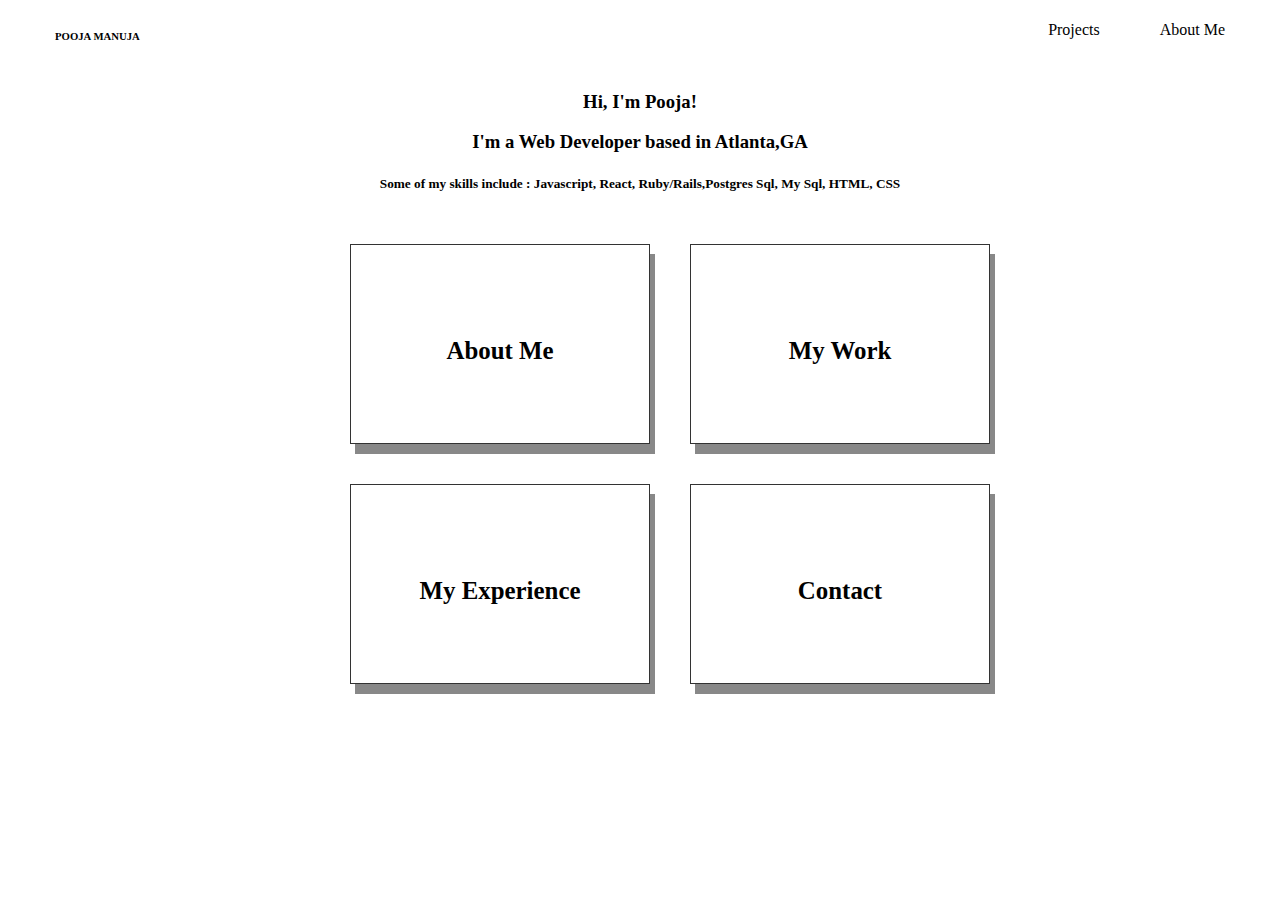
==== portfolio/index.html @ be52564f "added main section skeleton" ====
<!DOCTYPE html>
<html lang="en" dir="ltr">
  <head>
    <meta charset="utf-8">
    <script
      src="https://code.jquery.com/jquery-3.4.0.min.js"
      integrity="sha256-BJeo0qm959uMBGb65z40ejJYGSgR7REI4+CW1fNKwOg="
      crossorigin="anonymous">
    </script>
    <script src="js/app.js" charset="utf-8"></script>
    <link rel="stylesheet" href="css/style.css">
    <title>My Portfolio</title>
  </head>
  <body>
    <header>
      <!-- Header section -->
      <div class="header-container">
        <div class="header">
          <div class="header-name">
            <h6 class="name" >POOJA MANUJA</h6>
          </div>
          <div class="header-menu">
            <ul class="header-ul">
              <li><a href="#">Projects</a></li>
              <li><a href="#">About Me</a></li>
              <!-- <li><a href="#">Contact</a></li> -->
            </ul>
          </div>
        </div>
        <div class="header-bio">
          <p><h3>Hi, I'm Pooja!</h3></p>
          <p><h3>I'm a Web Developer based in Atlanta,GA</h3></p>
          <p><h5>Some of my skills include : Javascript, React, Ruby/Rails,Postgres Sql, My Sql, HTML, CSS</h5></p>
        </div>

      </div>
    </header>
    <main>
      <div class="main-grid">
        <div class="grid-container">
          <div class="grid-item">
            <h5>About Me</h5>
          </div>
          <div class="grid-item">
            <h5>My Work</h5>
          </div>
          <div class="grid-item">
            <h5>My Experience</h5>
          </div>
          <div class="grid-item">
            <h5>Contact</h5>
          </div>
        </div>
      </div>


    </main>

  <footer></footer>
  </body>
</html>
---- portfolio/css/style.css ----
body{
  padding: 0;
  margin: 0;
}

html{
  padding: 0;
  margin: 0;
}

/* Header */
.header{
  display: flex;
  justify-content: space-between;
}

.header-menu a{
  display: inline;
  justify-content:space-between;
  text-decoration: none;
  color: black;
}

.header-menu li {
  list-style: none;
}

.header-ul{
  display: flex;
  justify-content: space-between;
}

li{

  margin-right:50px;
  padding: 5px;
}

.name{
  padding: 5px;
  margin-left: 50px;
}

.header-bio{
  text-align: center;
}

/* Main */

.grid-container {
  display: grid;
  grid-template-columns: auto auto;
  padding: 10px;
  margin-left:25%;
  width:600px;
}
.grid-item {
  background-color: rgba(255, 255, 255, 0.8);
  border: 1px solid rgba(0, 0, 0, 0.8);
  padding: 20px;
  font-size: 30px;
  text-align: center;
  line-height: 90px;
  height:200px;
  width: 300px;
  margin: 20px;
  box-sizing:border-box;
  box-shadow: 5px 10px #888888;

}

.main-grid{
  display: flex;
  align-items: center;
}
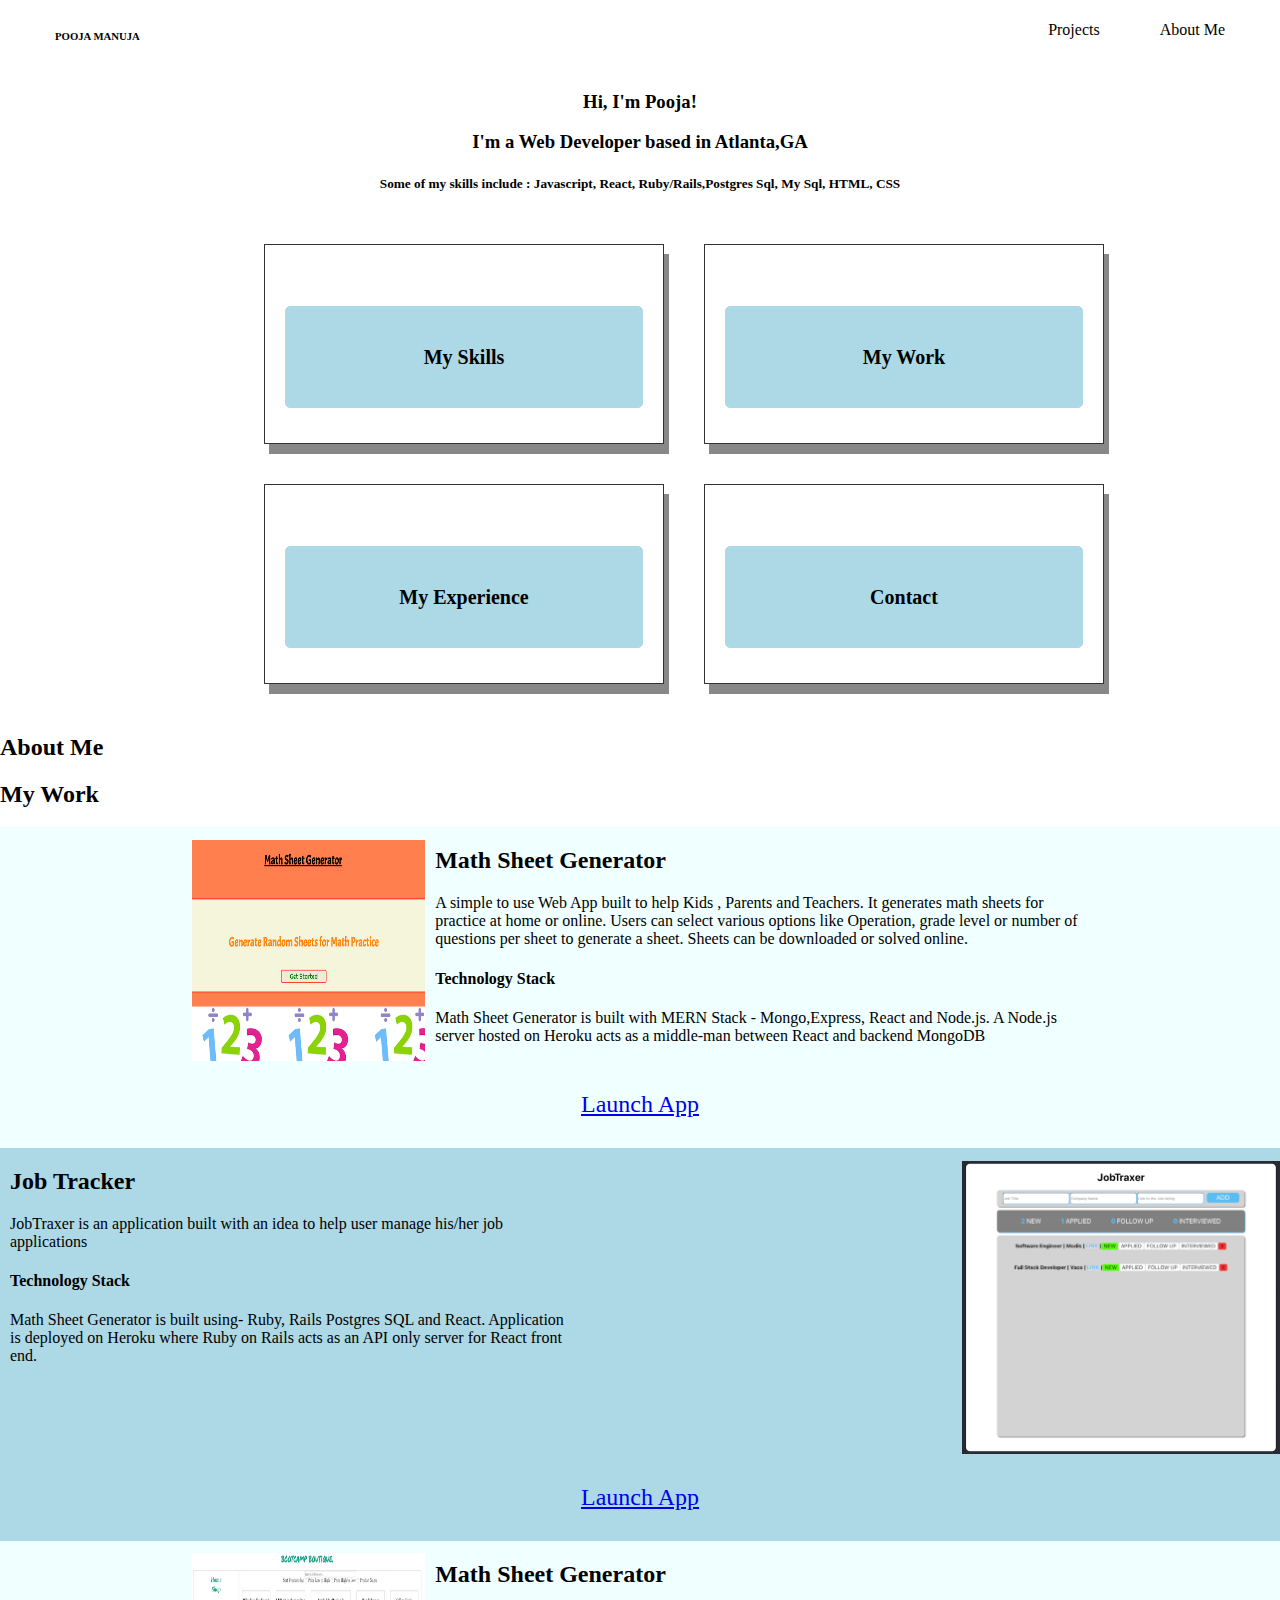
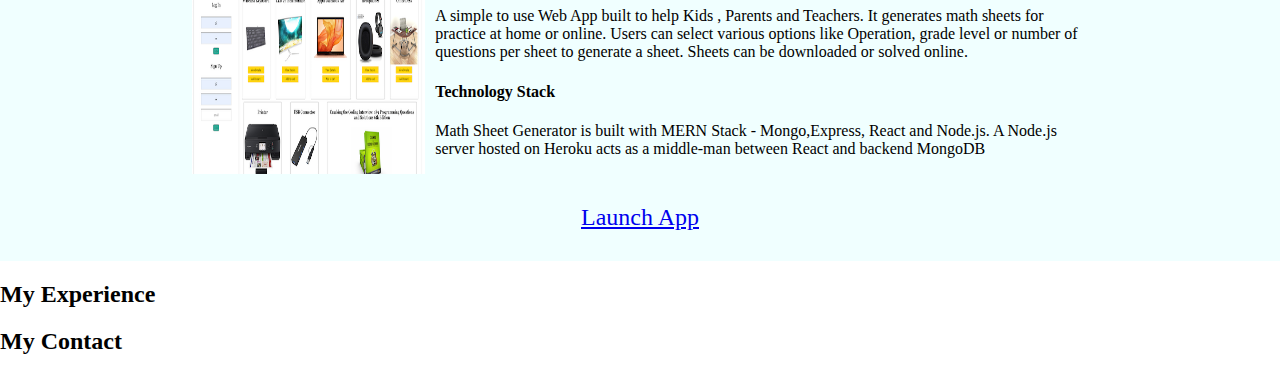
==== commit 0a679d33: "added css and work content" ====
--- a/portfolio/index.html
+++ b/portfolio/index.html
@@ -21,8 +21,8 @@
           </div>
           <div class="header-menu">
             <ul class="header-ul">
-              <li><a href="#">Projects</a></li>
-              <li><a href="#">About Me</a></li>
+              <li><a href="#myWork">Projects</a></li>
+              <li><a href="#aboutMe">About Me</a></li>
               <!-- <li><a href="#">Contact</a></li> -->
             </ul>
           </div>
@@ -39,20 +39,86 @@
       <div class="main-grid">
         <div class="grid-container">
           <div class="grid-item">
-            <h5>About Me</h5>
+            <h5><a href="#aboutMe" class="a-btn">My Skills</a></h5>
           </div>
           <div class="grid-item">
-            <h5>My Work</h5>
+            <h5><a href="#myWork" class="a-btn">My Work</a></h5>
           </div>
           <div class="grid-item">
-            <h5>My Experience</h5>
+            <h5><a href="#myExperience" class="a-btn">My Experience</a></h5>
           </div>
           <div class="grid-item">
-            <h5>Contact</h5>
+            <h5><a href="#myContact" class="a-btn">Contact</a></h5>
           </div>
         </div>
       </div>
+      <div id="aboutMe">
+        <h2>About Me</h2>
+        <p></p>
+      </div>
+      <div id="myWork">
+        <h2>My Work</h2>
+        <div class="">
+			    <div class="row-wheat">
+          	<div class="work-item-row">
+			    		<div class="work-item-img">
+			    			<img src="images/math-sheet.png" class="work-img">
+			    		</div>
+			    		<div class="work-item-desc">
+			    			<h2>Math Sheet Generator</h2>
+			    			<p>A simple to use Web App built to help Kids , Parents and Teachers. It generates math sheets for practice at home or online. Users can select various options like Operation, grade level or number of questions per sheet to generate a sheet. Sheets can be downloaded or solved online.</p>
+			    			<h4>Technology Stack</h4>
+			    			<p>Math Sheet Generator is built with MERN Stack - Mongo,Express, React and Node.js. A Node.js server hosted on Heroku acts as a middle-man between React and backend MongoDB</p>
+			    		</div>
+		    		</div>
+		    		<div class="row-launch">
+		    				<a href="https://math-sheet-generator.herokuapp.com/" target="blank">Launch App</a>
+	    			</div>
+					</div>
+          <div class="row-grey">
+          	<div class="work-item-row">
 
+			    		<div class="work-item-desc">
+			    			<h2>Job Tracker</h2>
+			    			<p>JobTraxer is an application built with an idea to help user manage his/her job applications </p>
+			    			<h4>Technology Stack</h4>
+			    			<p>Math Sheet Generator is built using- Ruby, Rails Postgres SQL and React. Application is deployed on Heroku where Ruby on Rails acts as an API only server for React front end.</p>
+			    		</div>
+              <div class="work-item-img">
+                <img src="images/jobTraxer.png" class="work-img">
+              </div>
+		    		</div>
+
+		    		<div class="row-launch">
+		    				<a href="http://jobtraxer.herokuapp.com/" target="blank">Launch App</a>
+	    			</div>
+					</div>
+          <div class="row-wheat">
+          	<div class="work-item-row">
+			    		<div class="work-item-img">
+			    			<img src="images/bootcapm-boutique.png" class="work-img">
+			    		</div>
+			    		<div class="work-item-desc">
+			    			<h2>Math Sheet Generator</h2>
+			    			<p>A simple to use Web App built to help Kids , Parents and Teachers. It generates math sheets for practice at home or online. Users can select various options like Operation, grade level or number of questions per sheet to generate a sheet. Sheets can be downloaded or solved online.</p>
+			    			<h4>Technology Stack</h4>
+			    			<p>Math Sheet Generator is built with MERN Stack - Mongo,Express, React and Node.js. A Node.js server hosted on Heroku acts as a middle-man between React and backend MongoDB</p>
+			    		</div>
+		    		</div>
+		    		<div class="row-launch">
+		    				<a href="https://math-sheet-generator.herokuapp.com/" target="blank">Launch App</a>
+	    			</div>
+					</div>
+
+			</div>
+
+      </div>
+      <div id="myExperience">
+        <h2>My Experience</h2>
+      </div>
+      <div id="myContact">
+        <h2>My Contact</h2>
+      </div>
 
     </main>
 
--- a/portfolio/css/style.css
+++ b/portfolio/css/style.css
@@ -45,13 +45,13 @@
   text-align: center;
 }
 
-/* Main */
+/* Main Grid  */
 
 .grid-container {
   display: grid;
   grid-template-columns: auto auto;
   padding: 10px;
-  margin-left:25%;
+  margin-right:15%;
   width:600px;
 }
 .grid-item {
@@ -62,14 +62,94 @@
   text-align: center;
   line-height: 90px;
   height:200px;
-  width: 300px;
+  width: 400px;
   margin: 20px;
   box-sizing:border-box;
   box-shadow: 5px 10px #888888;
+  align-content: space-evenly;
 
 }
 
 .main-grid{
   display: flex;
   align-items: center;
+  margin: auto;
+  justify-content: center;
 }
+
+.a-btn{
+  display: block;
+  /* width: 100px;
+  height: 30px;
+  margin: auto; */
+  text-decoration: none;
+  color: black;
+  padding: 5px 15px;
+  border: 1px solid lightblue;
+  border-radius: 5px;
+  font-size: 20px;
+  font-family: "montserrat";
+  transition: 0.5s;
+  background: lightblue;
+  /* position:absolute; */
+  /* overflow:hidden; */
+}
+
+.a-btn:hover{
+  color:purple;
+}
+
+.grid-item .a-btn::before{
+  content: "";
+  left:0;
+  width:100%;
+  height:0%;
+  background: white;
+  z-index:-1;
+  transition: 0.8s;
+  top:0;
+  border-radius: : 0 0 50% 50%;
+}
+
+.a-btn:hover::before{
+  height: 180%;
+}
+
+/*  ++++++++++++++++   work item row   ++++++++*/
+.work-item-row{
+  display: flex;
+  justify-content:space-between;
+  /* background: wheat; */
+}
+.work-item-img{
+  margin-left: 15%;
+  /* margin-right: 15%; */
+  margin-top: 1%;
+  /* margin-bottom: 5%; */
+  /* margin:auto; */
+
+
+}
+.work-img{
+  display: block;
+  width:100%;
+  height:100%;
+}
+.row-launch{
+  align-items: center;
+  text-align:center;
+}
+.row-wheat{
+  background: azure;
+}
+.row-grey{
+  background: lightblue;
+}
+.row-launch{
+  padding:30px;
+  font-size: 24px;
+}
+.work-item-desc{
+  margin-right: 15%;
+  margin-left: 10px;
+}
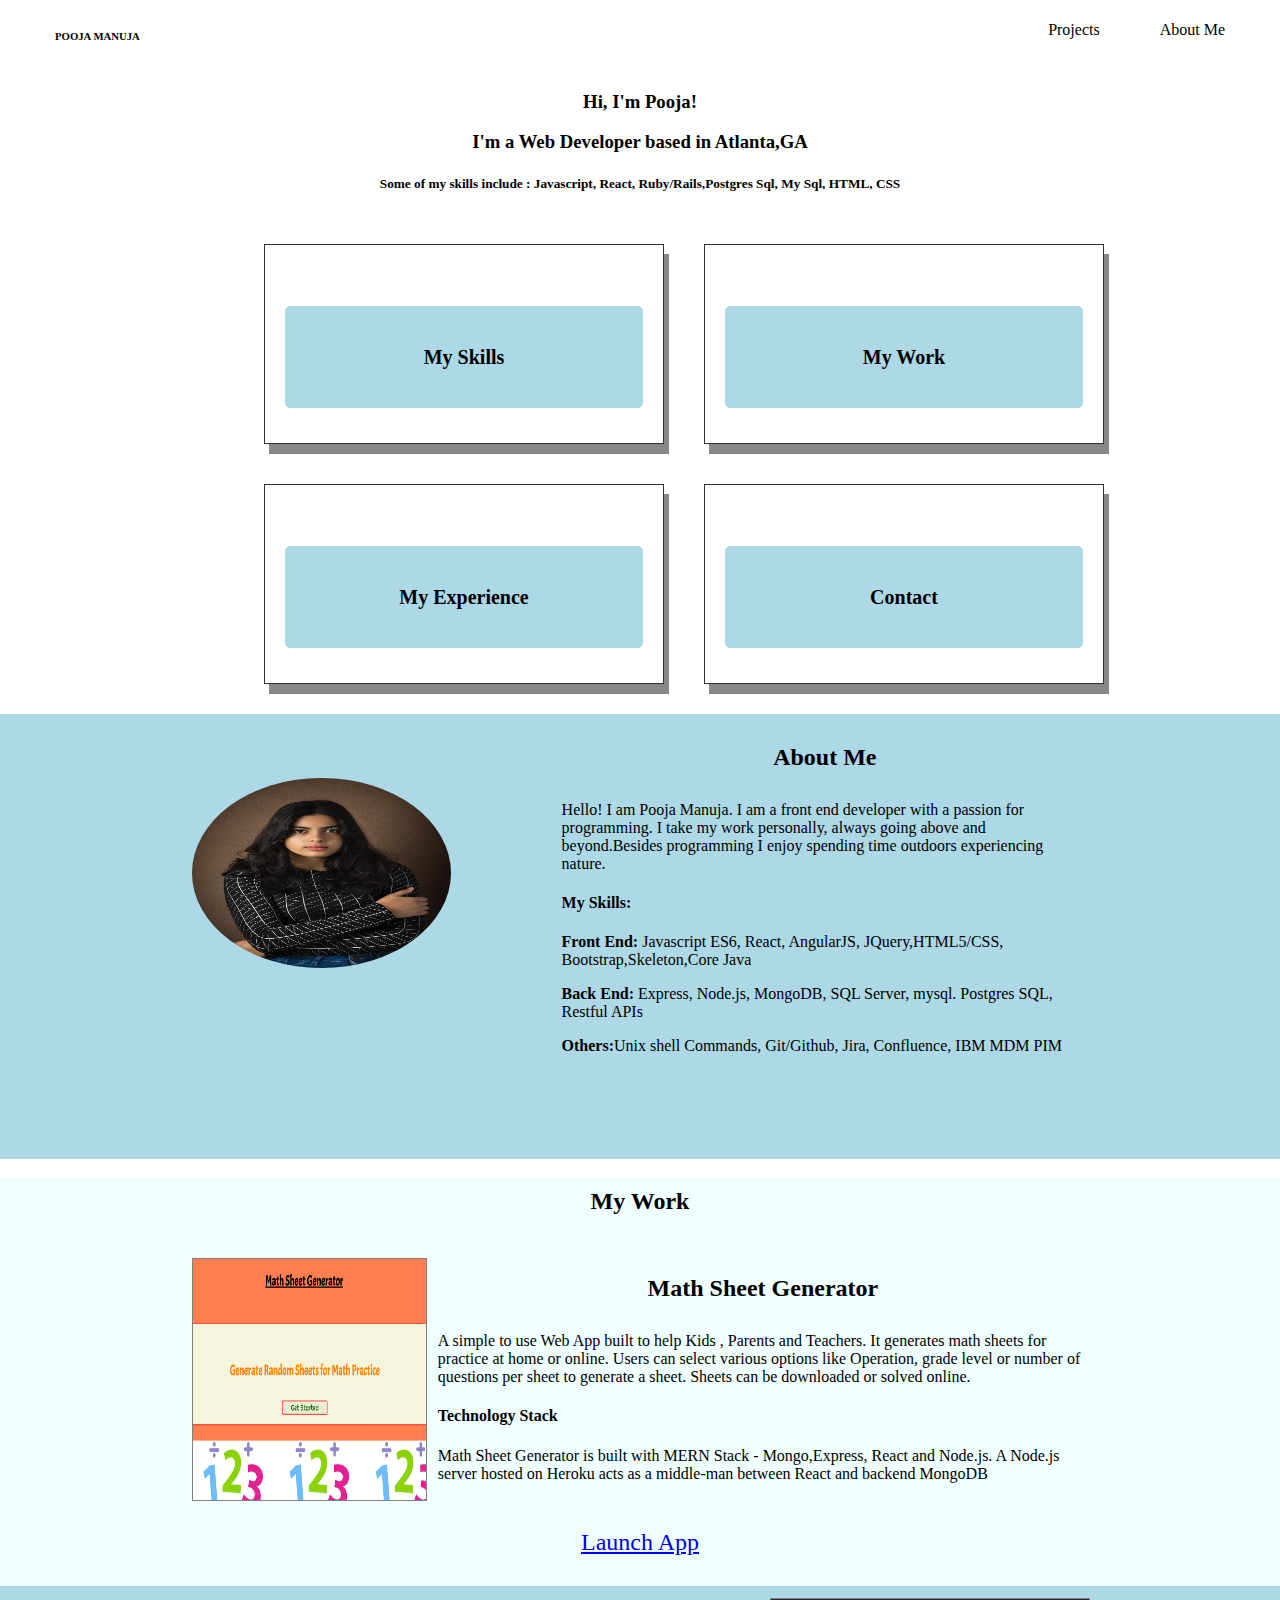
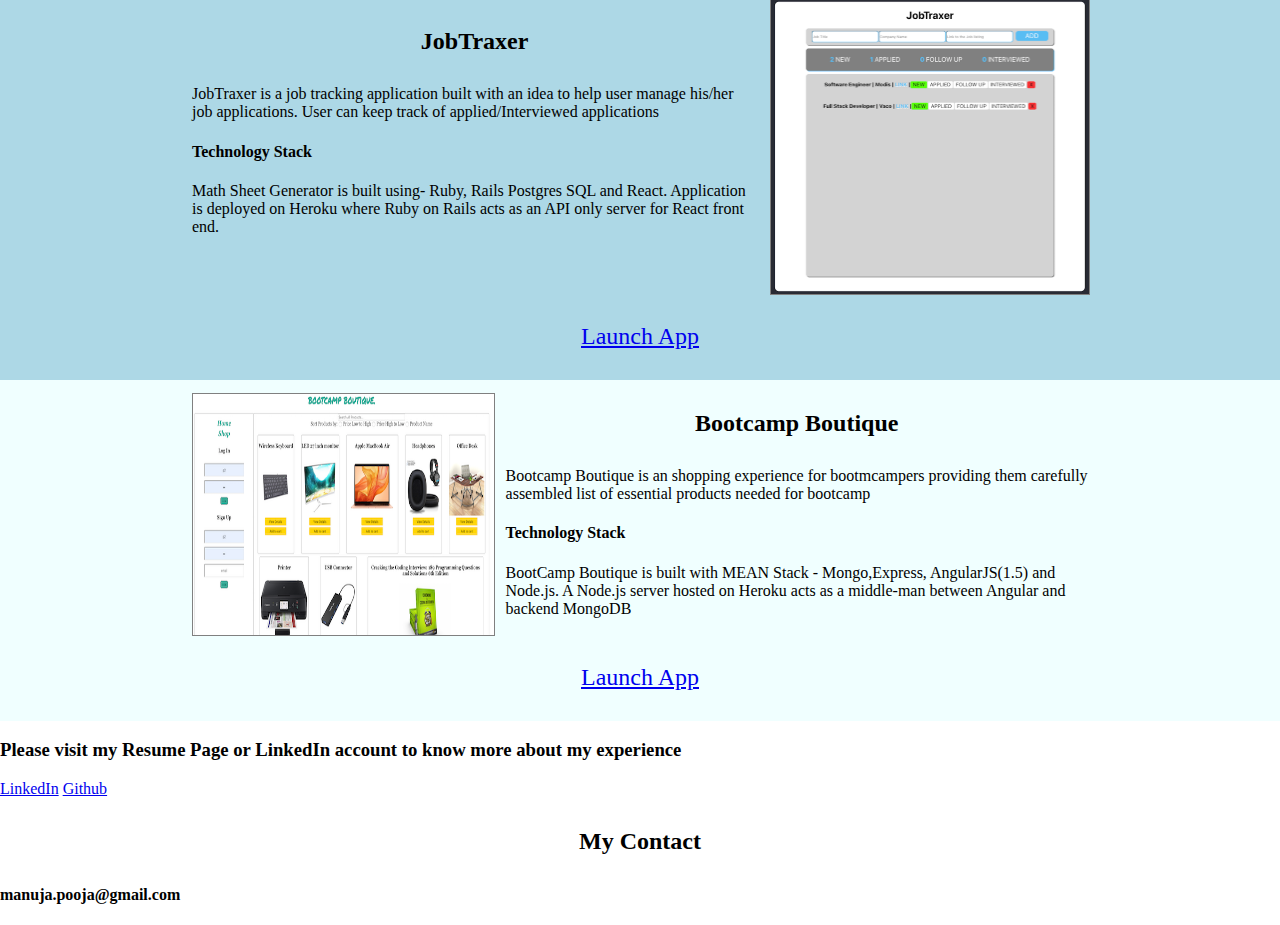
==== commit afc4ea0d: "added css and work content" ====
--- a/portfolio/index.html
+++ b/portfolio/index.html
@@ -53,13 +53,27 @@
         </div>
       </div>
       <div id="aboutMe">
-        <h2>About Me</h2>
-        <p></p>
+        <div class="aboutMe-sec">
+          <div class="aboutMe-img">
+            <img src="images/myImage.jpeg" class="My-img">
+          </div>
+          <div class="aboutMe-desc">
+            <h2>About Me</h2>
+            <p>Hello! I am Pooja Manuja. I am a front end developer with a passion for programming. I take my work personally, always going above and beyond.Besides programming I enjoy spending time outdoors experiencing nature.
+            </p>
+            <h4> My Skills:</h4>
+            <p><b>Front End:</b> Javascript ES6, React, AngularJS, JQuery,HTML5/CSS, Bootstrap,Skeleton,Core Java</p>
+            <p><b>Back End:</b> Express, Node.js, MongoDB, SQL Server, mysql. Postgres SQL, Restful APIs</p>
+            <p><b>Others:</b>Unix shell Commands, Git/Github, Jira, Confluence, IBM MDM PIM</p>
+        </div>
+      </div>
+
       </div>
       <div id="myWork">
-        <h2>My Work</h2>
+
         <div class="">
 			    <div class="row-wheat">
+            <h2>My Work</h2>
           	<div class="work-item-row">
 			    		<div class="work-item-img">
 			    			<img src="images/math-sheet.png" class="work-img">
@@ -78,13 +92,13 @@
           <div class="row-grey">
           	<div class="work-item-row">
 
-			    		<div class="work-item-desc">
-			    			<h2>Job Tracker</h2>
-			    			<p>JobTraxer is an application built with an idea to help user manage his/her job applications </p>
+			    		<div class="work-item-img">
+			    			<h2>JobTraxer</h2>
+			    			<p>JobTraxer is a job tracking application built with an idea to help user manage his/her job applications. User can keep track of applied/Interviewed applications </p>
 			    			<h4>Technology Stack</h4>
 			    			<p>Math Sheet Generator is built using- Ruby, Rails Postgres SQL and React. Application is deployed on Heroku where Ruby on Rails acts as an API only server for React front end.</p>
 			    		</div>
-              <div class="work-item-img">
+              <div class="work-item-img work-item-desc">
                 <img src="images/jobTraxer.png" class="work-img">
               </div>
 		    		</div>
@@ -99,14 +113,14 @@
 			    			<img src="images/bootcapm-boutique.png" class="work-img">
 			    		</div>
 			    		<div class="work-item-desc">
-			    			<h2>Math Sheet Generator</h2>
-			    			<p>A simple to use Web App built to help Kids , Parents and Teachers. It generates math sheets for practice at home or online. Users can select various options like Operation, grade level or number of questions per sheet to generate a sheet. Sheets can be downloaded or solved online.</p>
+			    			<h2>Bootcamp Boutique</h2>
+			    			<p> Bootcamp Boutique is an shopping experience for bootmcampers providing them carefully assembled list of essential products needed for bootcamp </p>
 			    			<h4>Technology Stack</h4>
-			    			<p>Math Sheet Generator is built with MERN Stack - Mongo,Express, React and Node.js. A Node.js server hosted on Heroku acts as a middle-man between React and backend MongoDB</p>
+			    			<p>BootCamp Boutique is built with MEAN Stack - Mongo,Express, AngularJS(1.5) and Node.js. A Node.js server hosted on Heroku acts as a middle-man between Angular and backend MongoDB</p>
 			    		</div>
 		    		</div>
 		    		<div class="row-launch">
-		    				<a href="https://math-sheet-generator.herokuapp.com/" target="blank">Launch App</a>
+		    				<a href="https://bootcamp-boutique.herokuapp.com/" target="blank">Launch App</a>
 	    			</div>
 					</div>
 
@@ -114,10 +128,13 @@
 
       </div>
       <div id="myExperience">
-        <h2>My Experience</h2>
+        <h3>Please visit my Resume Page or LinkedIn account to know more about my experience</h3>
+        <a href="https://www.linkedin.com/in/poojamanuja/">LinkedIn</a>
+        <a href="https://github.com/pmanuja">Github</a>
       </div>
       <div id="myContact">
         <h2>My Contact</h2>
+        <h4>manuja.pooja@gmail.com</h4>
       </div>
 
     </main>
--- a/portfolio/css/style.css
+++ b/portfolio/css/style.css
@@ -1,6 +1,7 @@
 body{
   padding: 0;
   margin: 0;
+  /* background-color: azure; */
 }
 
 html{
@@ -114,7 +115,14 @@
 .a-btn:hover::before{
   height: 180%;
 }
+h2{
+  text-align: center;
+  padding: 10px;
+}
+#myWork > h2{
+  /* visibility: hidden; */
 
+}
 /*  ++++++++++++++++   work item row   ++++++++*/
 .work-item-row{
   display: flex;
@@ -134,6 +142,7 @@
   display: block;
   width:100%;
   height:100%;
+  border: 0.5px solid grey;
 }
 .row-launch{
   align-items: center;
@@ -151,5 +160,25 @@
 }
 .work-item-desc{
   margin-right: 15%;
-  margin-left: 10px;
+  margin-left:1%;
 }
+
+/*  aboutMe-section*/
+.aboutMe-sec{
+  display: flex;
+  justify-content: center;
+  background-color: lightblue;
+}
+.aboutMe-img{
+  margin-left: 15%;
+  margin-top:5%;
+}
+.My-img{
+  display: block;
+  width:70%;
+  height:50%;
+  border-radius: 50%;
+}
+.aboutMe-desc{
+  margin-right: 15%;
+}
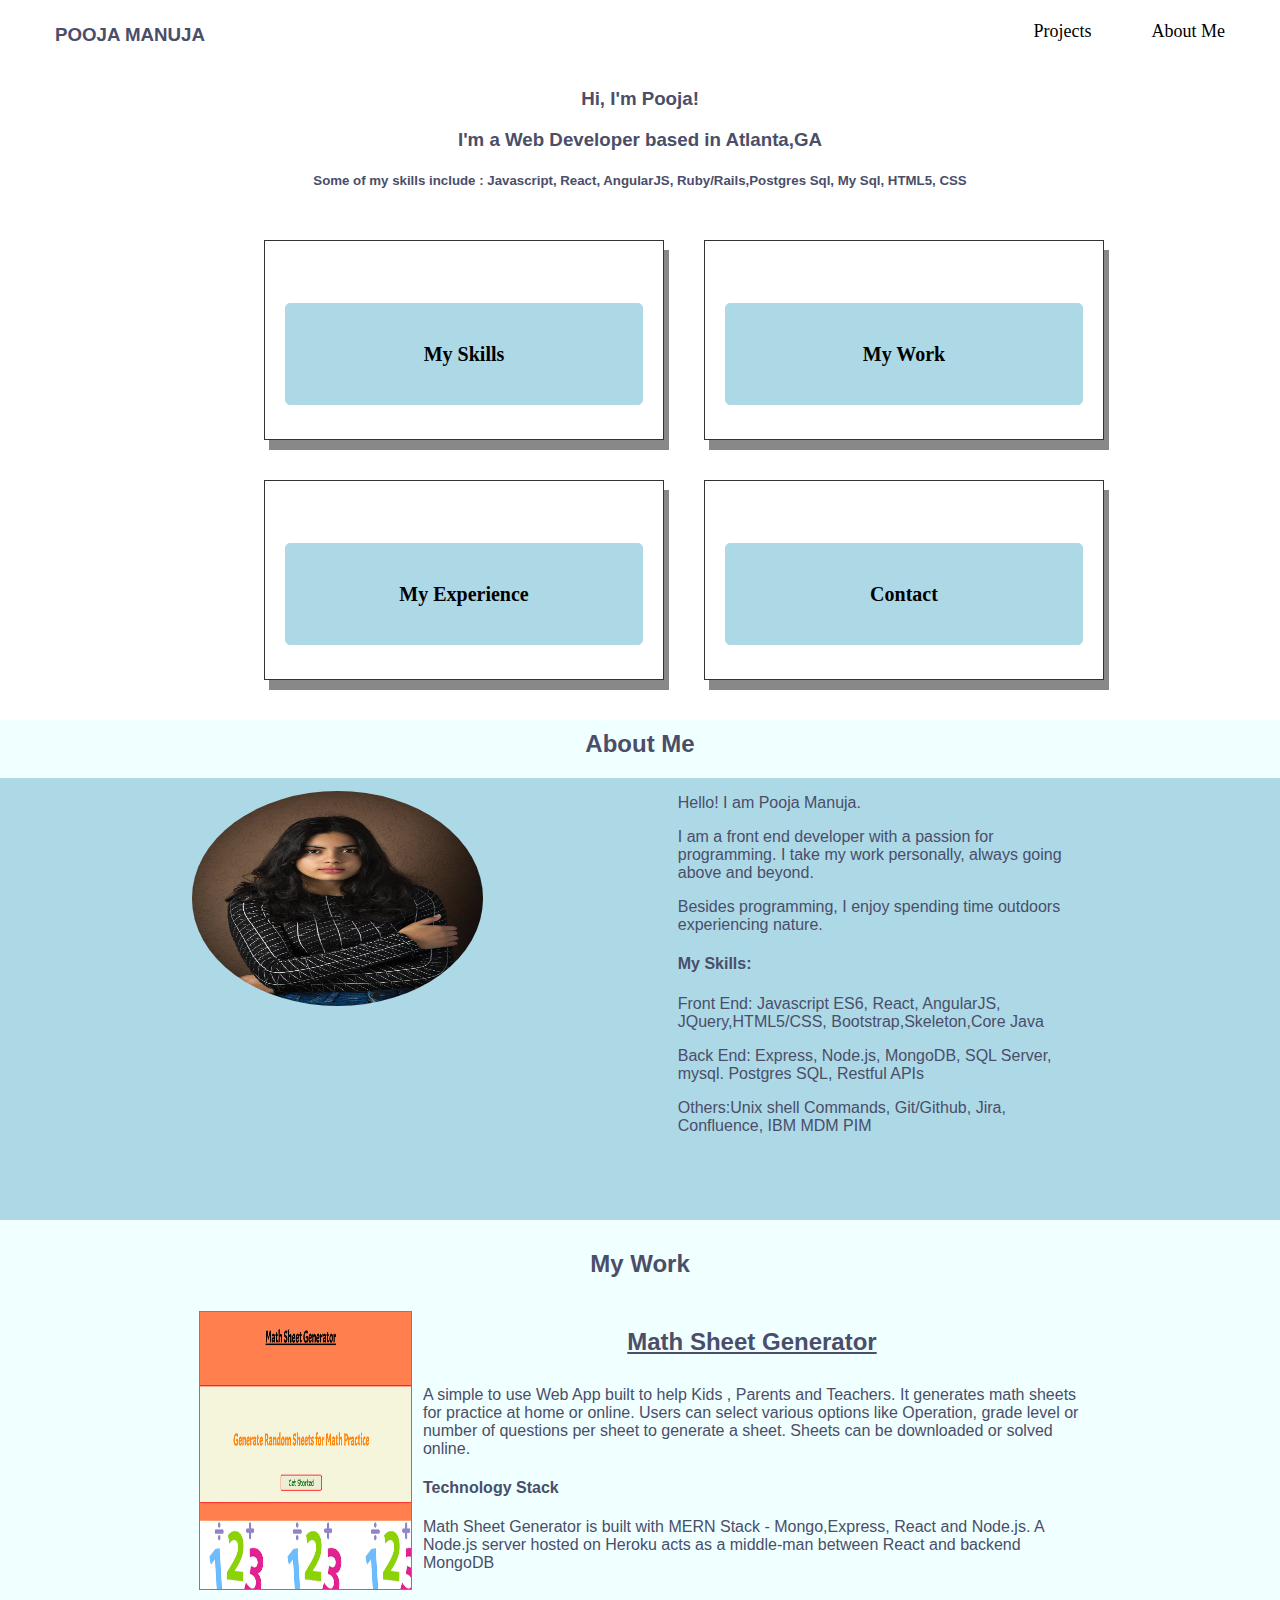
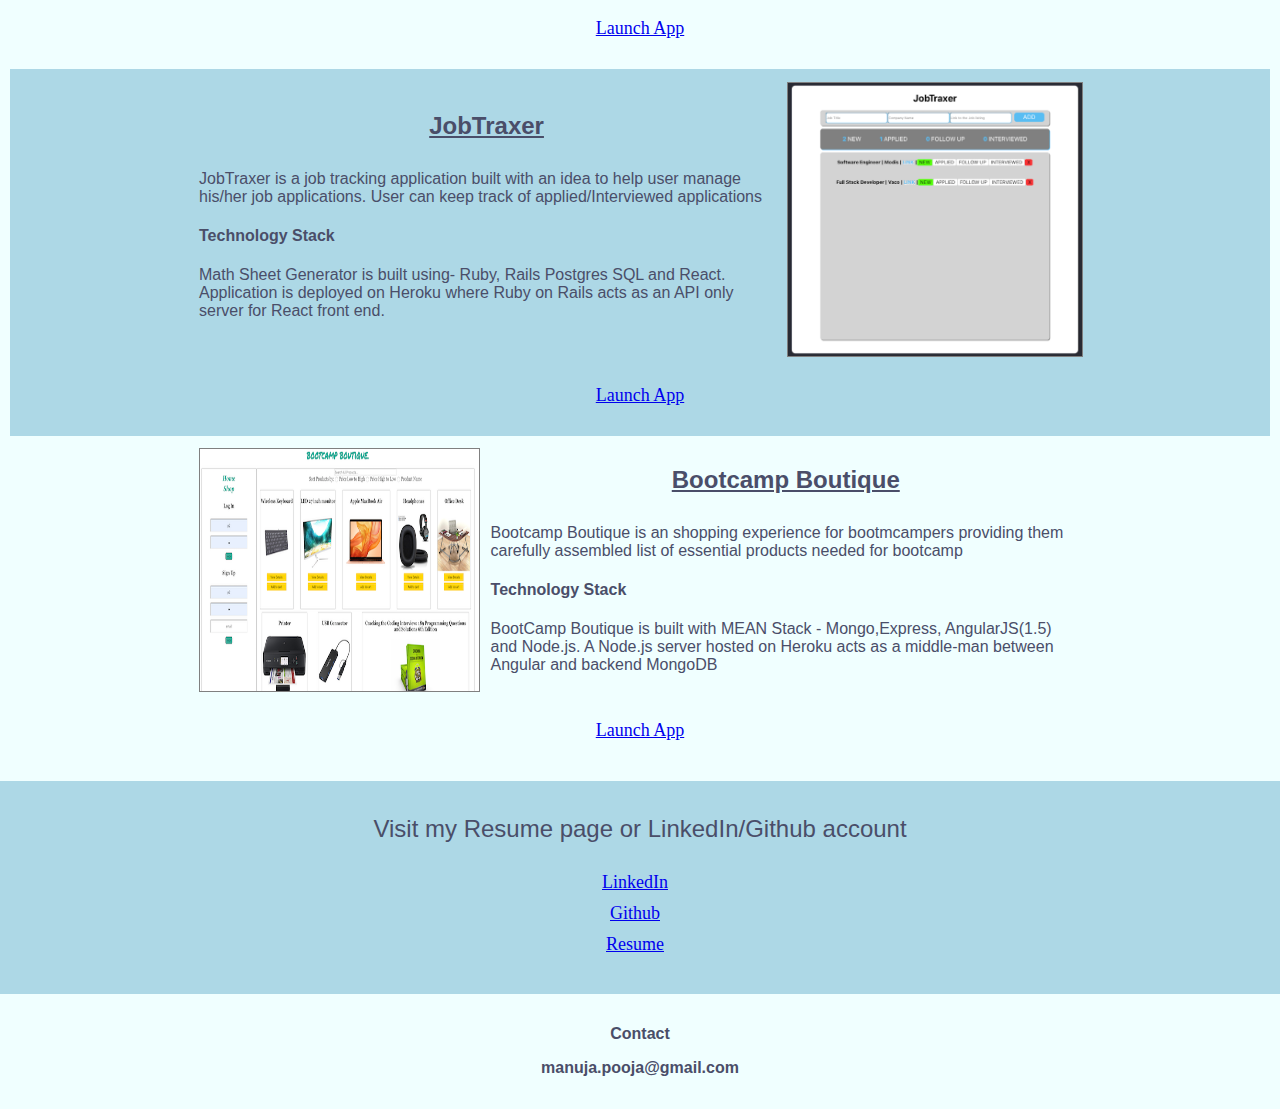
==== commit d523a6b3: "added css and work content" ====
--- a/portfolio/index.html
+++ b/portfolio/index.html
@@ -17,7 +17,7 @@
       <div class="header-container">
         <div class="header">
           <div class="header-name">
-            <h6 class="name" >POOJA MANUJA</h6>
+            <h3 class="name" >POOJA MANUJA</h3>
           </div>
           <div class="header-menu">
             <ul class="header-ul">
@@ -30,7 +30,7 @@
         <div class="header-bio">
           <p><h3>Hi, I'm Pooja!</h3></p>
           <p><h3>I'm a Web Developer based in Atlanta,GA</h3></p>
-          <p><h5>Some of my skills include : Javascript, React, Ruby/Rails,Postgres Sql, My Sql, HTML, CSS</h5></p>
+          <p><h5>Some of my skills include : Javascript, React, AngularJS, Ruby/Rails,Postgres Sql, My Sql, HTML5, CSS</h5></p>
         </div>
 
       </div>
@@ -53,27 +53,26 @@
         </div>
       </div>
       <div id="aboutMe">
+          <h2>About Me</h2>
         <div class="aboutMe-sec">
           <div class="aboutMe-img">
             <img src="images/myImage.jpeg" class="My-img">
           </div>
           <div class="aboutMe-desc">
-            <h2>About Me</h2>
-            <p>Hello! I am Pooja Manuja. I am a front end developer with a passion for programming. I take my work personally, always going above and beyond.Besides programming I enjoy spending time outdoors experiencing nature.
-            </p>
+            <p>Hello! I am <b>Pooja Manuja</b>. </p>
+            <p>I am a front end developer with a passion for programming. I take my work personally, always going above and beyond.</p>
+            <p>Besides programming, I enjoy spending time outdoors experiencing nature.</p>
             <h4> My Skills:</h4>
             <p><b>Front End:</b> Javascript ES6, React, AngularJS, JQuery,HTML5/CSS, Bootstrap,Skeleton,Core Java</p>
             <p><b>Back End:</b> Express, Node.js, MongoDB, SQL Server, mysql. Postgres SQL, Restful APIs</p>
             <p><b>Others:</b>Unix shell Commands, Git/Github, Jira, Confluence, IBM MDM PIM</p>
         </div>
       </div>
-
       </div>
       <div id="myWork">
+          <h2>My Work</h2>
+			    <div class="row-wheat">
 
-        <div class="">
-			    <div class="row-wheat">
-            <h2>My Work</h2>
           	<div class="work-item-row">
 			    		<div class="work-item-img">
 			    			<img src="images/math-sheet.png" class="work-img">
@@ -124,17 +123,20 @@
 	    			</div>
 					</div>
 
-			</div>
+      </div>
+      <div id="myExperience">
+          <!-- <h2 class="my-exp">My Experience</h2> -->
+          <p class="my-exp" >Visit my Resume page or LinkedIn/Github account</p>
+          <ul class="my-exp-resume">
+            <li><a class="my-exp-resume" href="https://www.linkedin.com/in/poojamanuja/">LinkedIn</a></li>
+            <li><a class="my-exp-resume" href="https://github.com/pmanuja">Github</a></li>
+            <li><a class="my-exp-resume" href="Web Developer-Pooja Manuja -Resume  (1).docx">Resume</a></li>
+          </ul>
 
       </div>
-      <div id="myExperience">
-        <h3>Please visit my Resume Page or LinkedIn account to know more about my experience</h3>
-        <a href="https://www.linkedin.com/in/poojamanuja/">LinkedIn</a>
-        <a href="https://github.com/pmanuja">Github</a>
-      </div>
       <div id="myContact">
-        <h2>My Contact</h2>
-        <h4>manuja.pooja@gmail.com</h4>
+        <!-- <h2>My Contact</h2> -->
+          <h4 class="my-exp"><b>Contact </b> <p>manuja.pooja@gmail.com</p></h4>
       </div>
 
     </main>
--- a/portfolio/css/style.css
+++ b/portfolio/css/style.css
@@ -1,6 +1,9 @@
 body{
   padding: 0;
   margin: 0;
+  font-family: 'Open Sans', sans-serif;
+  color: #4A4E69;
+  font-weight: 300;
   /* background-color: azure; */
 }
 
@@ -118,12 +121,24 @@
 h2{
   text-align: center;
   padding: 10px;
-}
-#myWork > h2{
-  /* visibility: hidden; */
+  text-decoration: underline;
+}
+.row-wheat > h2{
+  padding: 10px;
+  text-decoration: none;
 
 }
 /*  ++++++++++++++++   work item row   ++++++++*/
+#myWork{
+  background-color: azure;
+  padding: 10px;
+}
+#myWork>h2{
+  padding: 10px;
+  margin: 10px;
+  text-decoration: none;
+}
+
 .work-item-row{
   display: flex;
   justify-content:space-between;
@@ -164,6 +179,15 @@
 }
 
 /*  aboutMe-section*/
+#aboutMe{
+  background-color: azure;
+}
+#aboutMe >h2{
+  /* background-color: lightblue; */
+  text-decoration: none;
+  padding: 10px;
+  margin: 10px;
+}
 .aboutMe-sec{
   display: flex;
   justify-content: center;
@@ -171,14 +195,45 @@
 }
 .aboutMe-img{
   margin-left: 15%;
-  margin-top:5%;
+  margin-top:1%;
 }
 .My-img{
   display: block;
-  width:70%;
+  width:60%;
   height:50%;
   border-radius: 50%;
 }
 .aboutMe-desc{
   margin-right: 15%;
 }
+
+a{
+  display: block;
+  font-size: 18px;
+  font-family: "montserrat";
+  transition: 0.5s;
+  /* text-decoration:underline; */
+
+}
+.my-exp{
+  text-align: center;
+}
+
+#myExperience > a {
+  /* text-decoration: underline; */
+  color: blue;
+}
+.my-exp-resume >ul,li,a {
+  text-align: center;
+  list-style: none;
+  /* text-decoration: none; */
+}
+#myExperience{
+  background-color: lightblue;
+  padding: 10px;
+  font-size: 24px;
+}
+#myContact{
+  background-color: azure;
+  padding: 10px;
+}
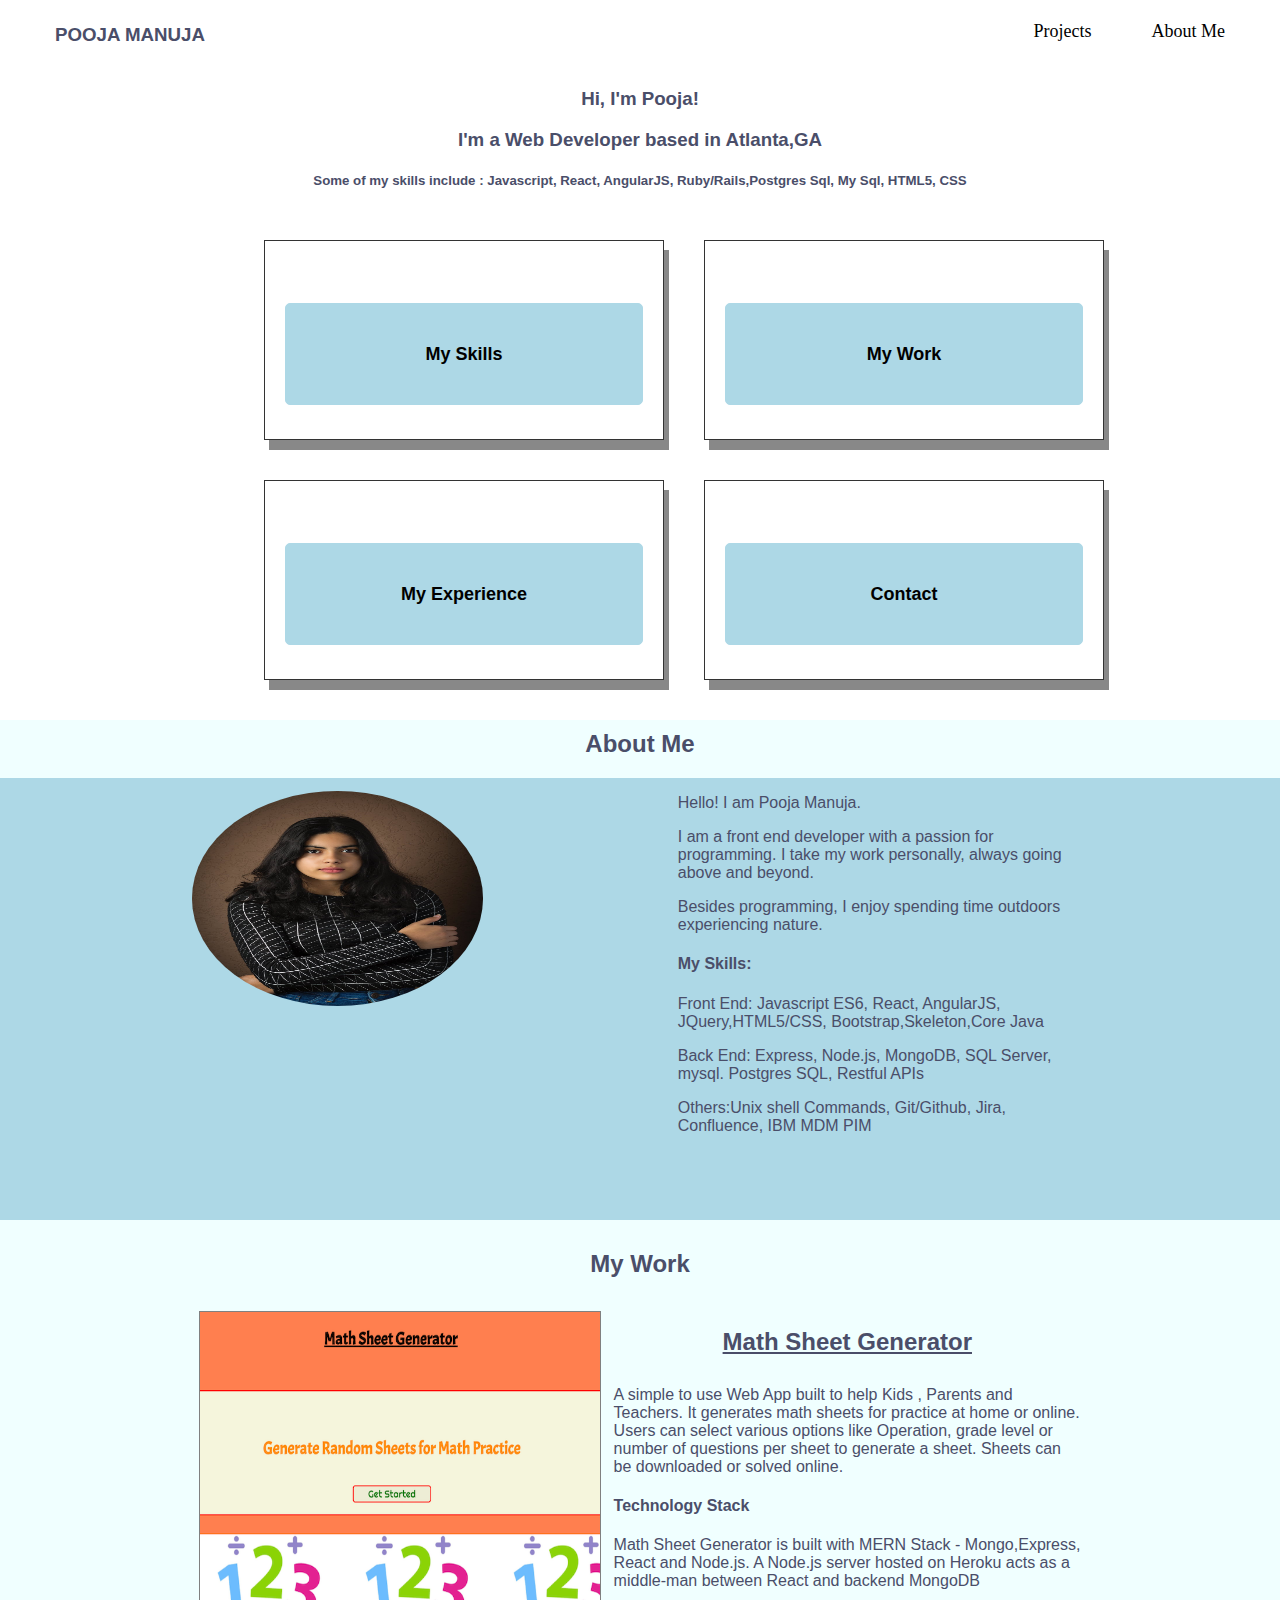
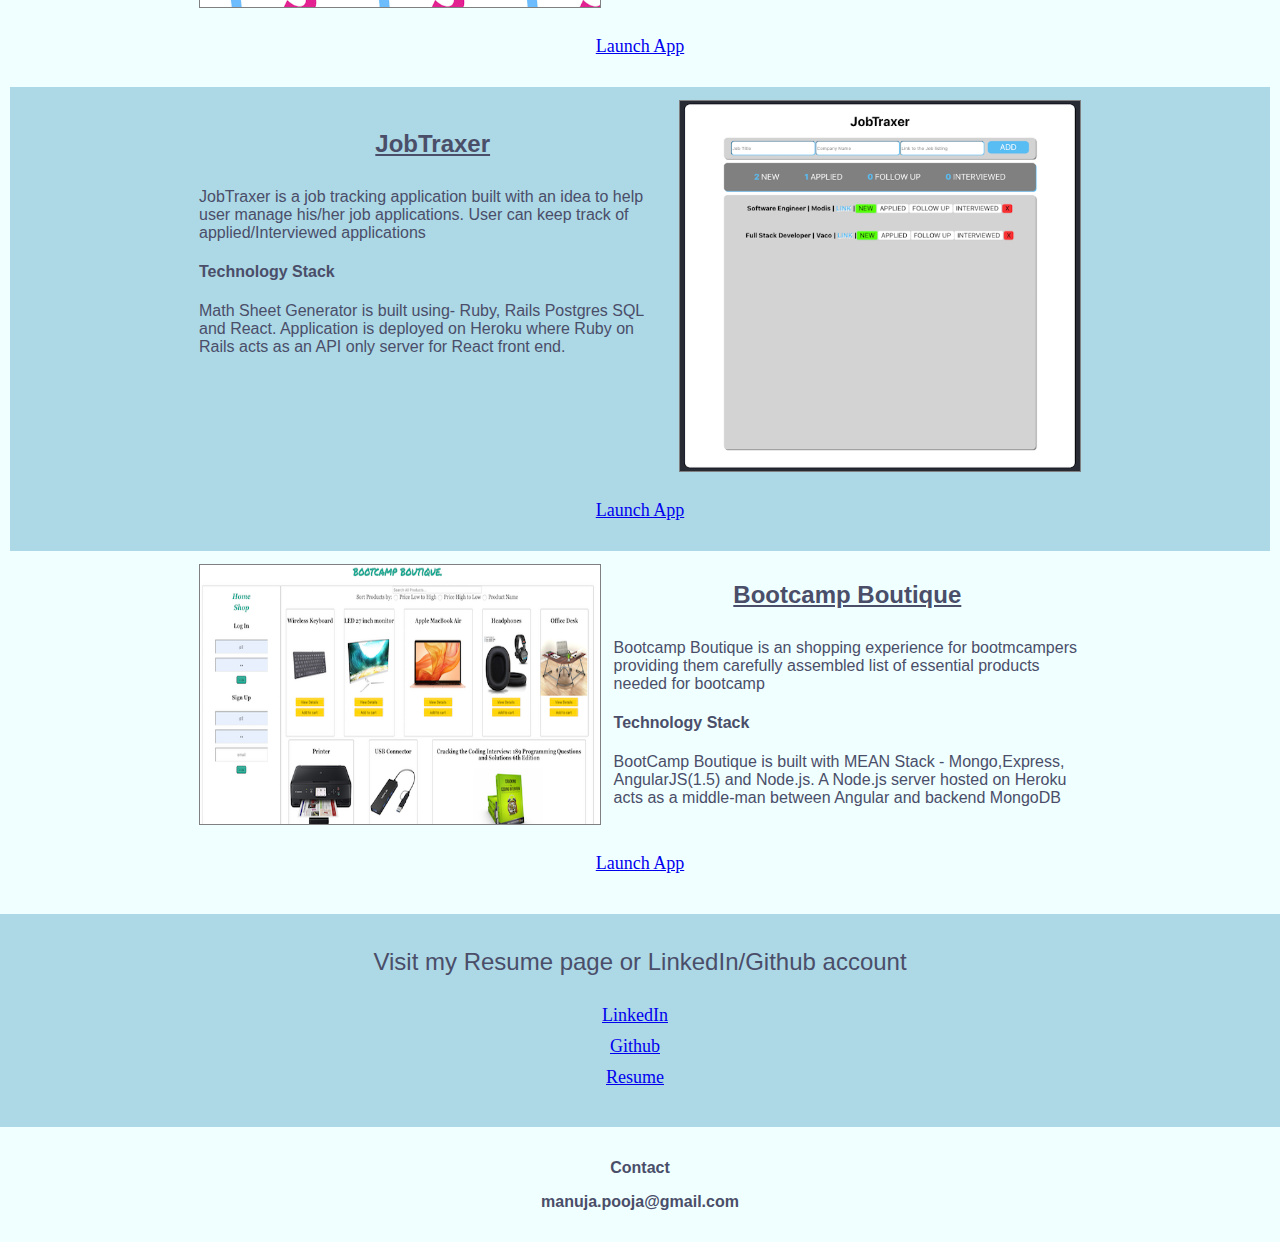
==== commit b9efcedd: "added css and work content" ====
--- a/portfolio/index.html
+++ b/portfolio/index.html
@@ -21,8 +21,8 @@
           </div>
           <div class="header-menu">
             <ul class="header-ul">
-              <li><a href="#myWork">Projects</a></li>
-              <li><a href="#aboutMe">About Me</a></li>
+              <li class="header-nav"><a href="#myWork">Projects</a></li>
+              <li class="header-nav"><a href="#aboutMe">About Me</a></li>
               <!-- <li><a href="#">Contact</a></li> -->
             </ul>
           </div>
--- a/portfolio/css/style.css
+++ b/portfolio/css/style.css
@@ -48,7 +48,9 @@
 .header-bio{
   text-align: center;
 }
-
+.header-nav{
+  font-family: 'Open Sans', sans-serif;
+}
 /* Main Grid  */
 
 .grid-container {
@@ -91,8 +93,9 @@
   padding: 5px 15px;
   border: 1px solid lightblue;
   border-radius: 5px;
-  font-size: 20px;
+  font-size: 18px;
   font-family: "montserrat";
+  font-family: 'Open Sans', sans-serif;
   transition: 0.5s;
   background: lightblue;
   /* position:absolute; */
@@ -155,7 +158,7 @@
 }
 .work-img{
   display: block;
-  width:100%;
+  width:400px;
   height:100%;
   border: 0.5px solid grey;
 }
@@ -237,3 +240,24 @@
   background-color: azure;
   padding: 10px;
 }
+
+/*  ============media =====*/
+@media screen and (max-width: 1090px) {
+  .grid-container {
+    display: grid;
+    grid-template-columns: auto auto;
+    padding: 10px;
+    margin-right:25%;
+    width:600px;
+  }
+}
+
+@media screen and (max-width: 750px) {
+  .grid-container {
+    display: grid;
+    grid-template-columns: auto auto;
+    padding: 10px;
+    margin-right:35%;
+    width:600px;
+  }
+}
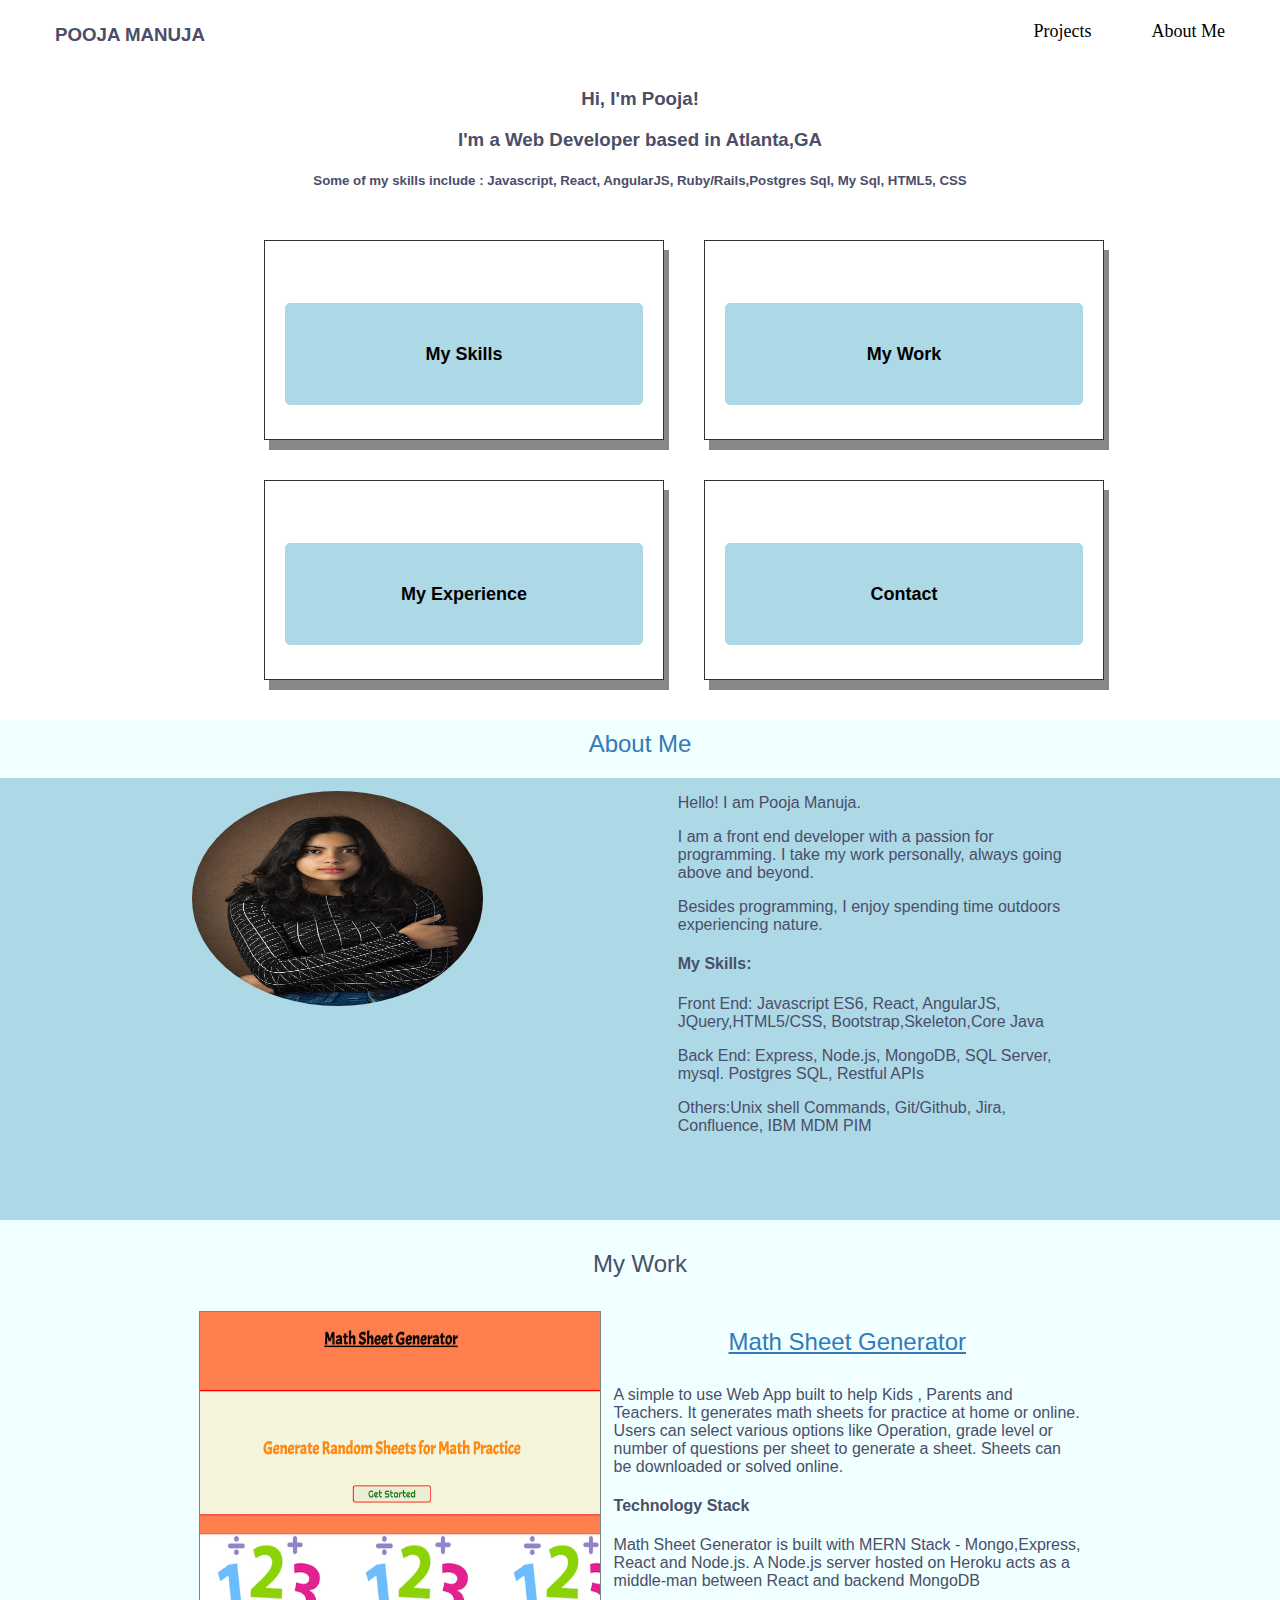
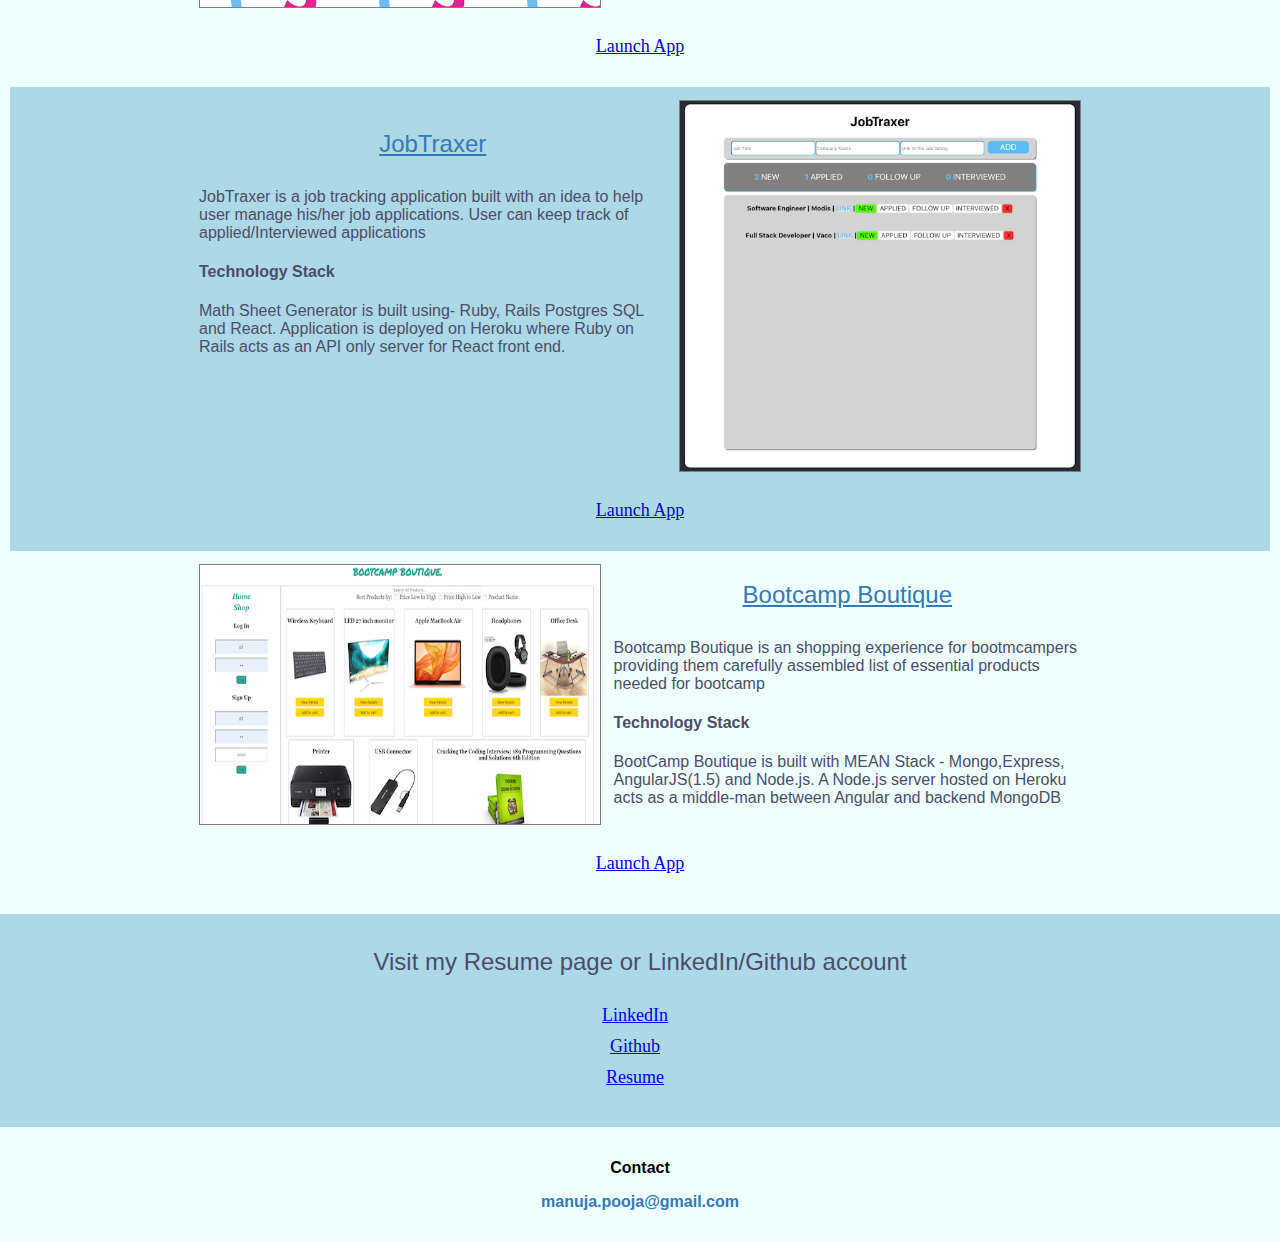
==== commit ec8ee2e1: "added css" ====
--- a/portfolio/index.html
+++ b/portfolio/index.html
@@ -136,7 +136,7 @@
       </div>
       <div id="myContact">
         <!-- <h2>My Contact</h2> -->
-          <h4 class="my-exp"><b>Contact </b> <p>manuja.pooja@gmail.com</p></h4>
+          <h4 class="my-exp"><b style="color:black;">Contact </b> <p>manuja.pooja@gmail.com</p></h4>
       </div>
 
     </main>
--- a/portfolio/css/style.css
+++ b/portfolio/css/style.css
@@ -125,10 +125,13 @@
   text-align: center;
   padding: 10px;
   text-decoration: underline;
+  color: #337ab7;
+  font-weight: 400;
 }
 .row-wheat > h2{
   padding: 10px;
   text-decoration: none;
+  color:#337ab7;
 
 }
 /*  ++++++++++++++++   work item row   ++++++++*/
@@ -140,6 +143,7 @@
   padding: 10px;
   margin: 10px;
   text-decoration: none;
+  color: #4A4E69;
 }
 
 .work-item-row{
@@ -239,6 +243,8 @@
 #myContact{
   background-color: azure;
   padding: 10px;
+  color: #337ab7;
+  font-weight: 400;
 }
 
 /*  ============media =====*/
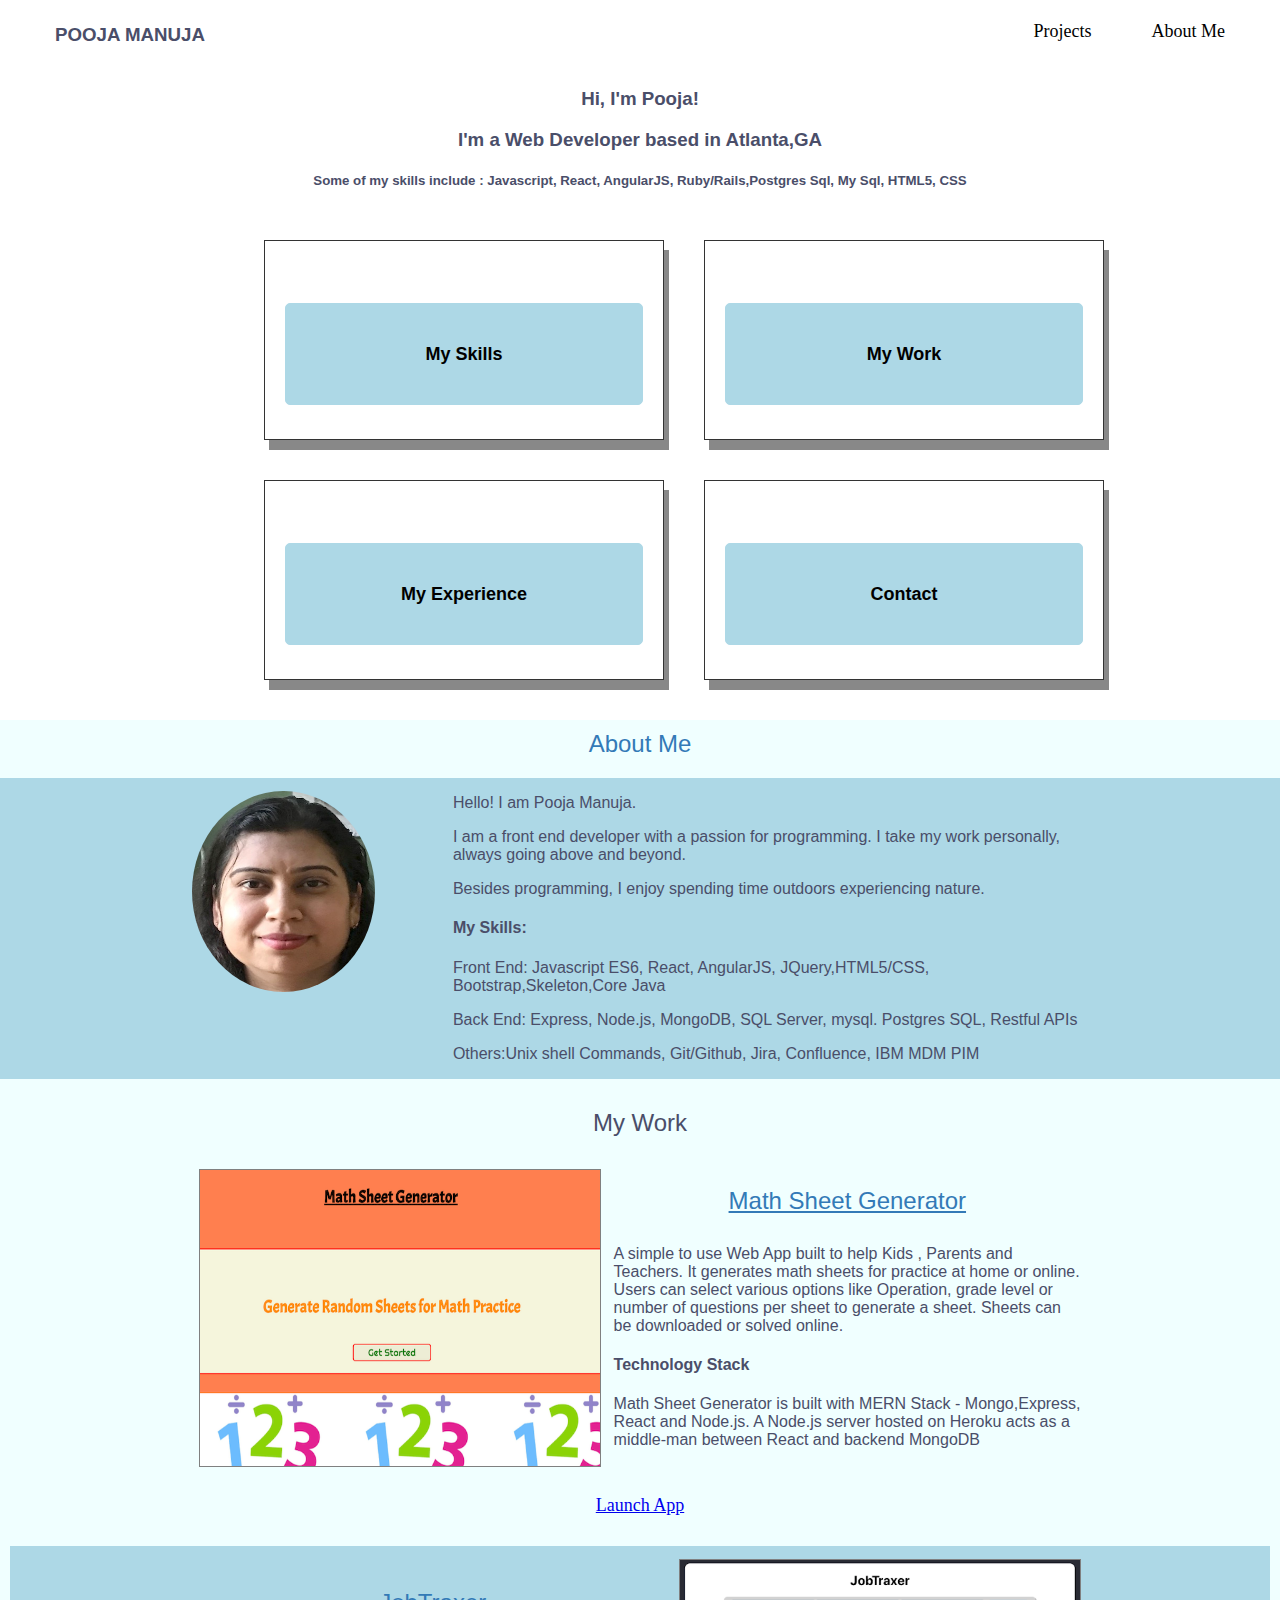
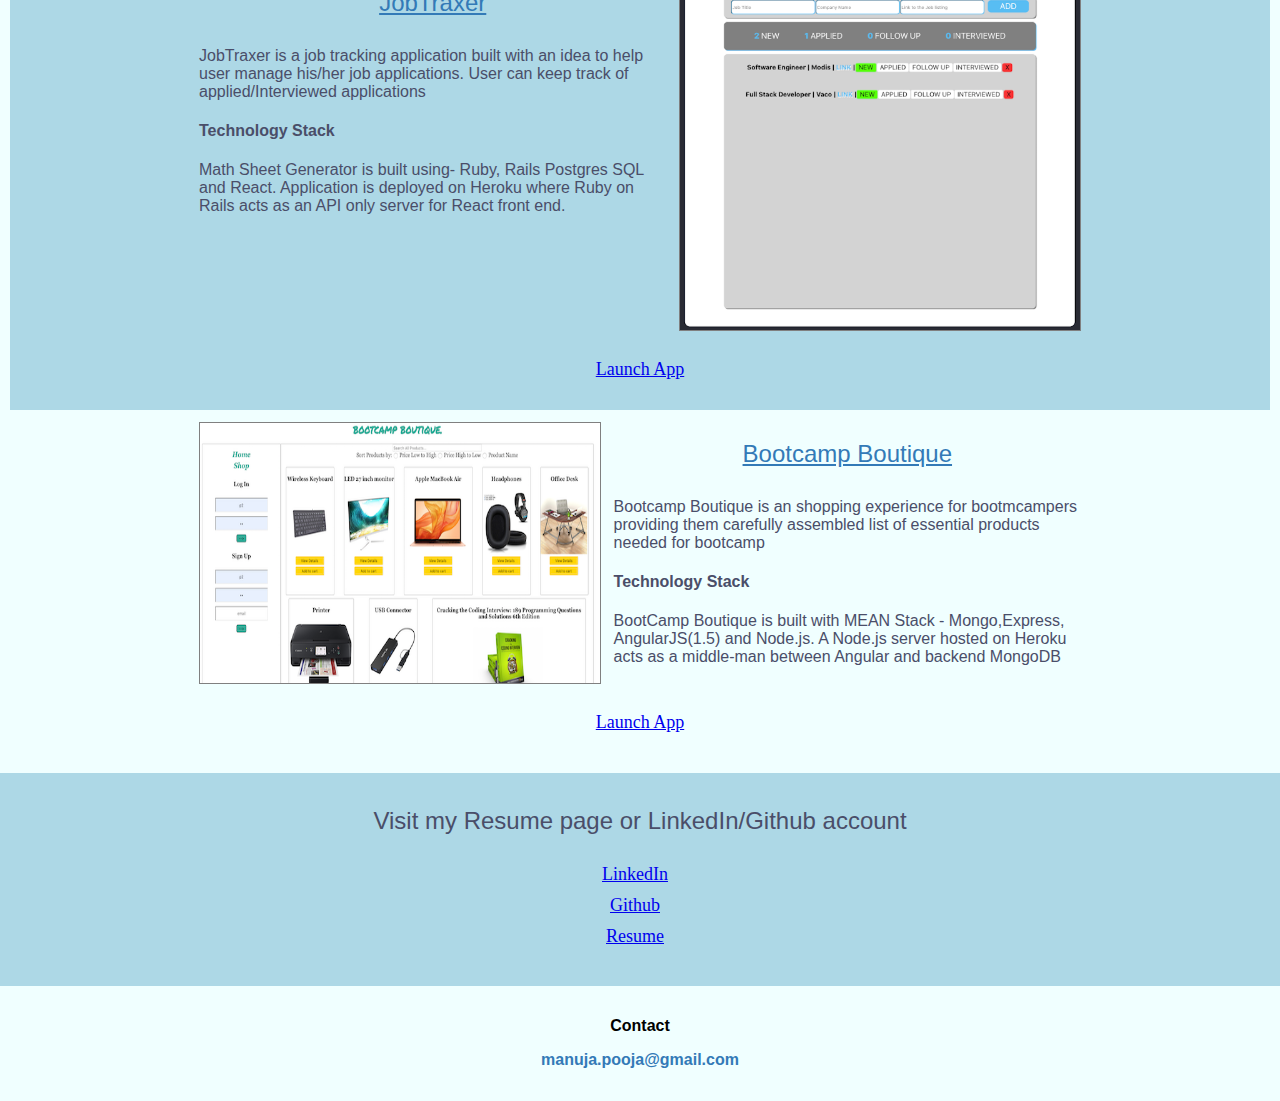
==== commit 5fe69830: "added picture" ====
--- a/portfolio/index.html
+++ b/portfolio/index.html
@@ -56,7 +56,7 @@
           <h2>About Me</h2>
         <div class="aboutMe-sec">
           <div class="aboutMe-img">
-            <img src="images/myImage.jpeg" class="My-img">
+            <img src="images/myImage1.jpg" class="My-img">
           </div>
           <div class="aboutMe-desc">
             <p>Hello! I am <b>Pooja Manuja</b>. </p>
--- a/portfolio/css/style.css
+++ b/portfolio/css/style.css
@@ -206,8 +206,8 @@
 }
 .My-img{
   display: block;
-  width:60%;
-  height:50%;
+  width:70%;
+  height:70%;
   border-radius: 50%;
 }
 .aboutMe-desc{
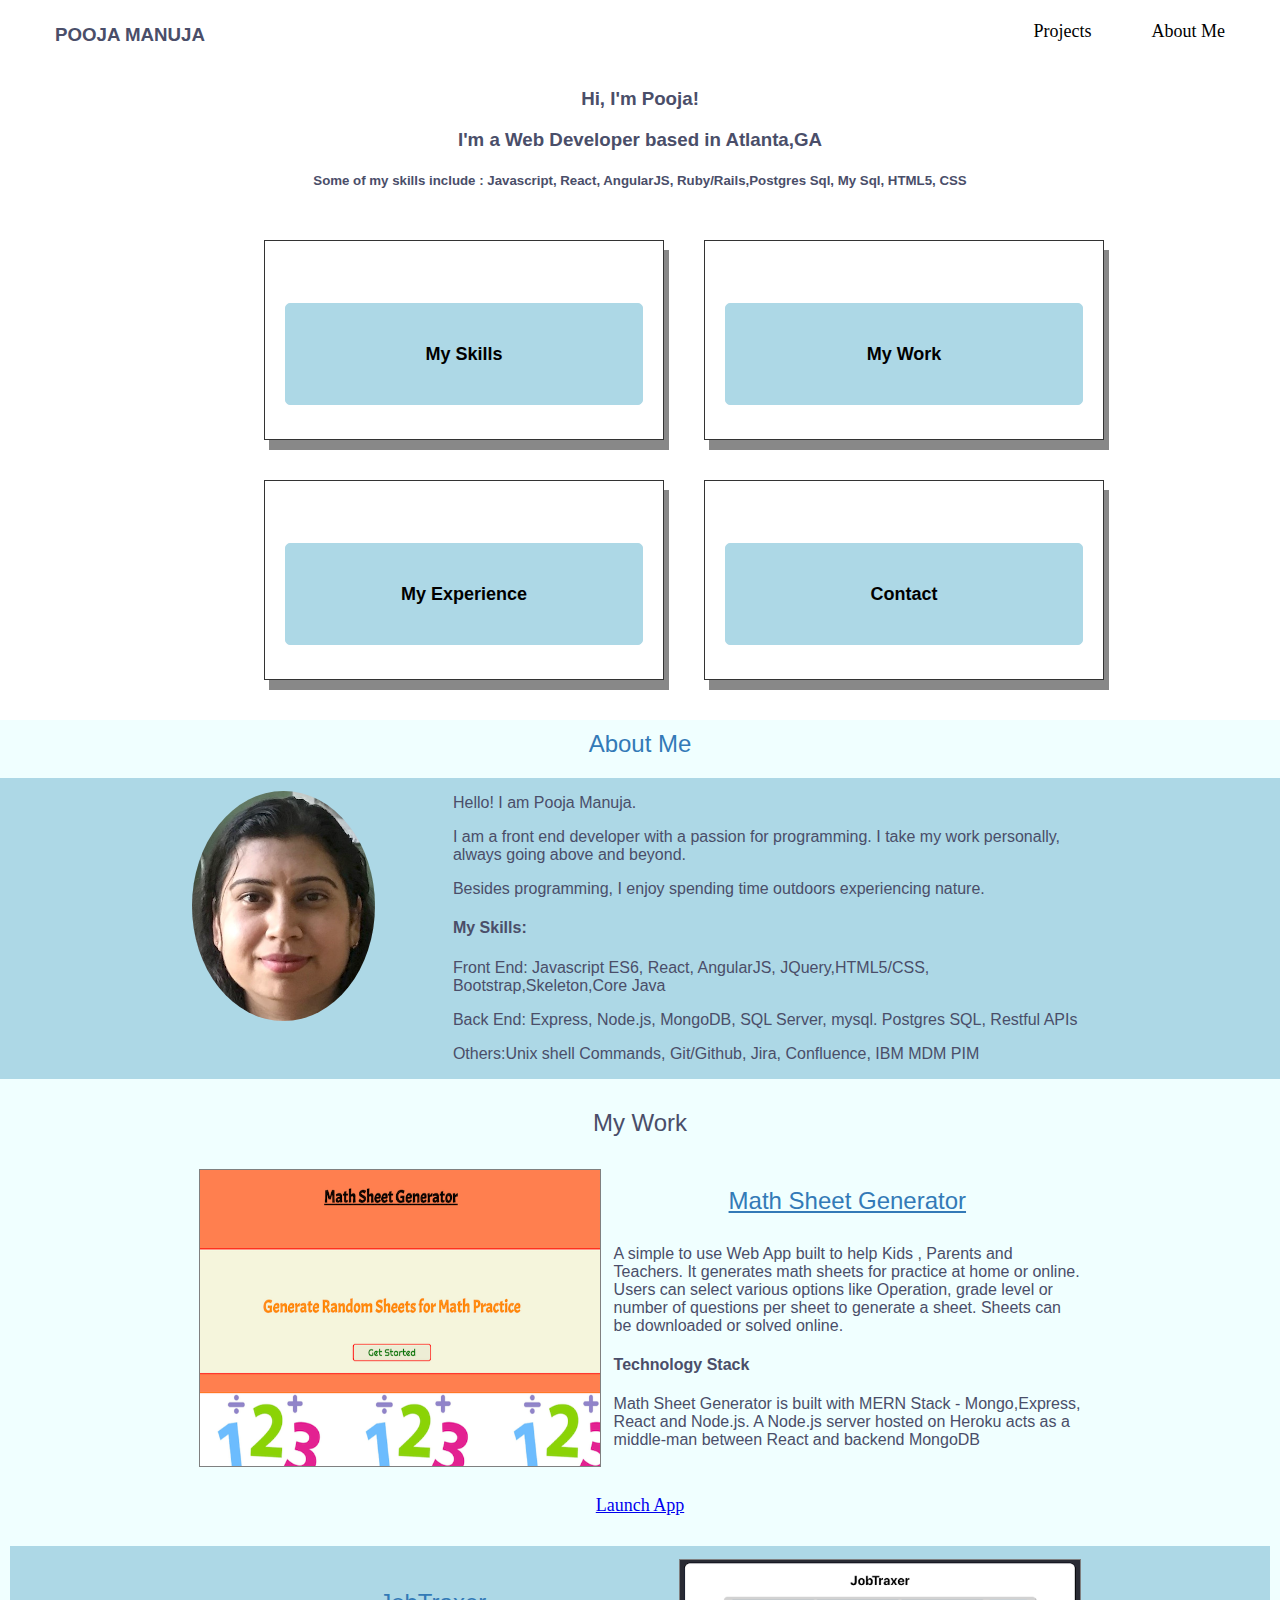
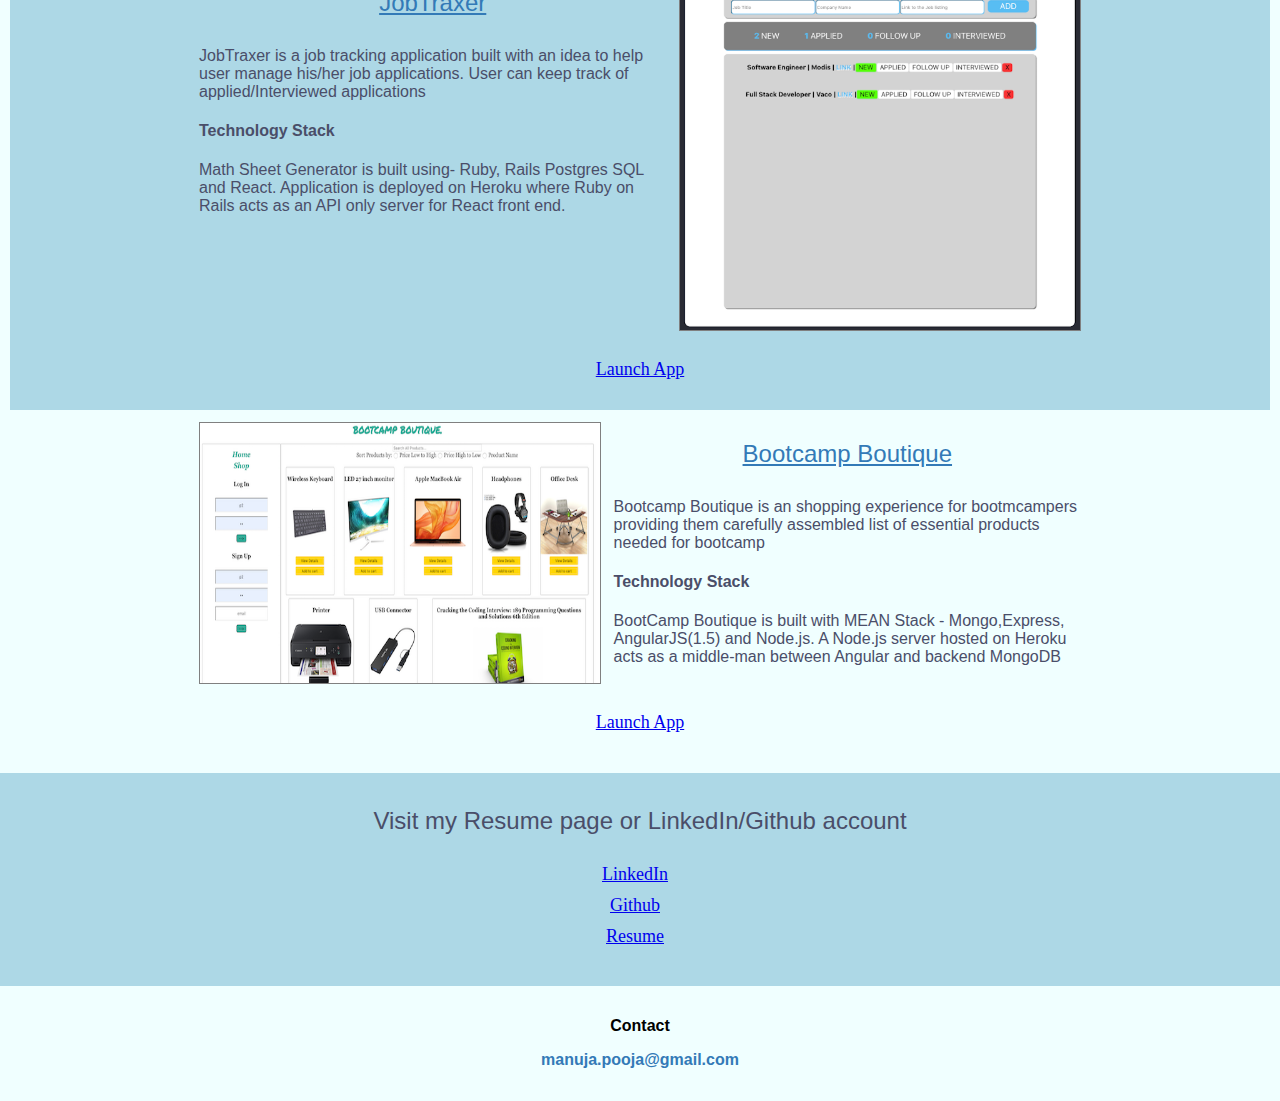
==== commit 69bc8aa3: "updated resume" ====
--- a/portfolio/index.html
+++ b/portfolio/index.html
@@ -130,7 +130,7 @@
           <ul class="my-exp-resume">
             <li><a class="my-exp-resume" href="https://www.linkedin.com/in/poojamanuja/">LinkedIn</a></li>
             <li><a class="my-exp-resume" href="https://github.com/pmanuja">Github</a></li>
-            <li><a class="my-exp-resume" href="Web Developer-Pooja Manuja -Resume  (1).docx">Resume</a></li>
+            <li><a class="my-exp-resume" href="Pooja Manuja-Resume.docx">Resume</a></li>
           </ul>
 
       </div>
--- a/portfolio/css/style.css
+++ b/portfolio/css/style.css
@@ -207,7 +207,7 @@
 .My-img{
   display: block;
   width:70%;
-  height:70%;
+  height:80%;
   border-radius: 50%;
 }
 .aboutMe-desc{
